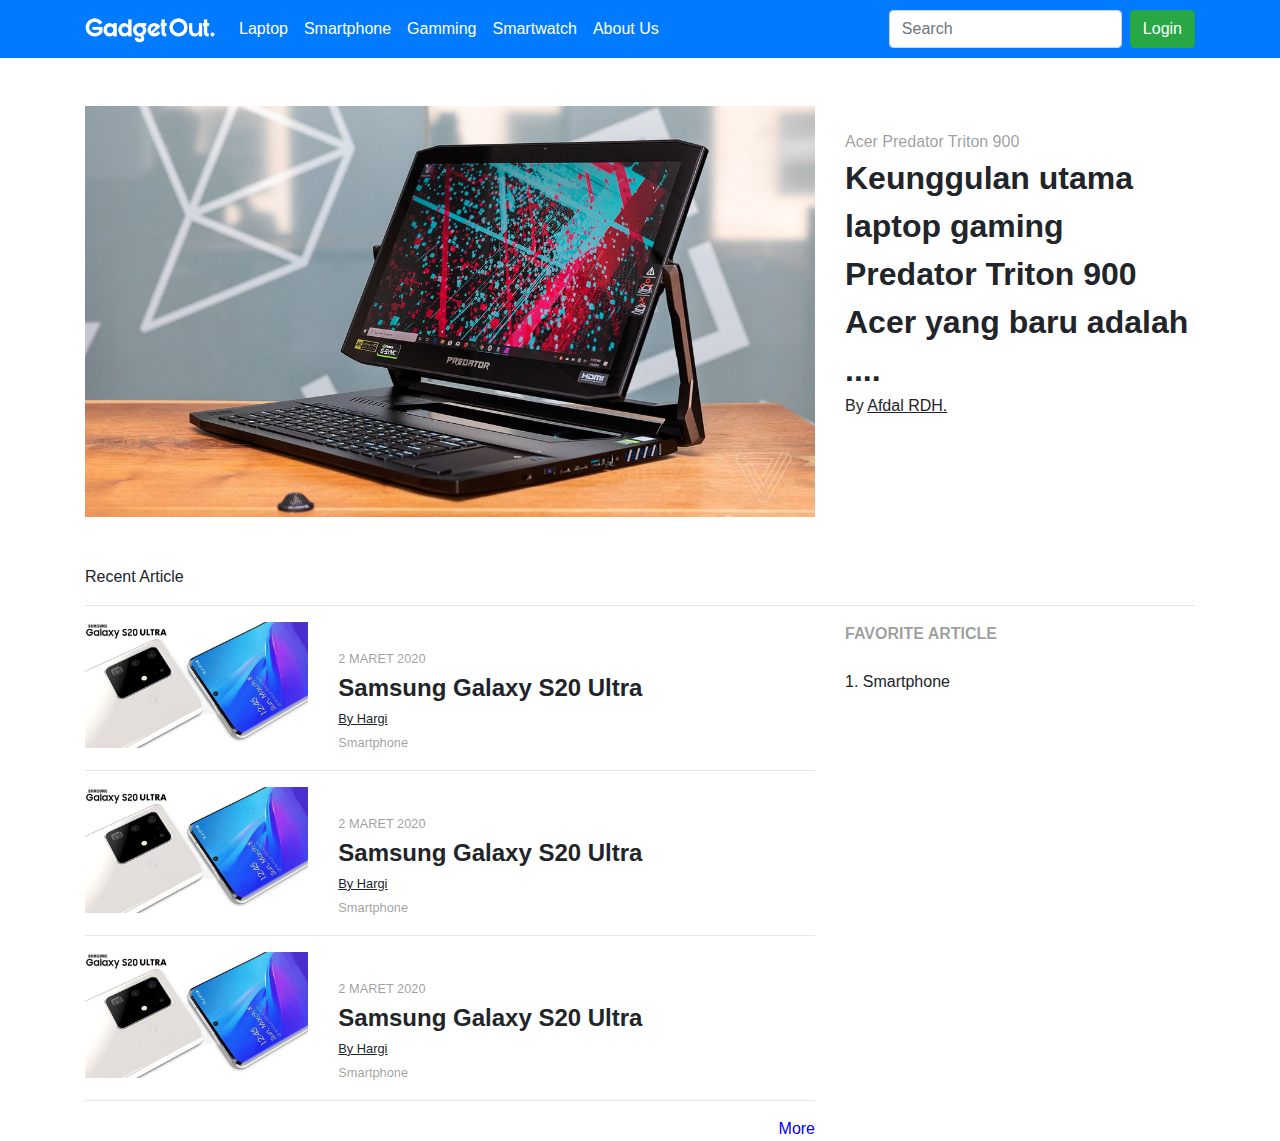
==== index.html @ 266363a4 "add home" ====
<!DOCTYPE html>
<html lang="en">

<head>
    <meta charset="UTF-8">
    <meta name="viewport" content="width=device-width, initial-scale=1.0">
    <title>GadgetOut</title>
    <link rel="stylesheet" href="css/bootstrap.min.css">
    <link rel="stylesheet" href="css/style.css">
</head>

<body>
    <nav class="navbar navbar-expand-lg navbar-dark bg-primary">
        <div class="container">
            <a class="navbar-brand" href="#"><img src="img/logo2.png" style="width: 130px;"></a>
            <button class="navbar-toggler" type="button" data-toggle="collapse" data-target="#navbarSupportedContent"
                aria-controls="navbarSupportedContent" aria-expanded="false" aria-label="Toggle navigation">
                <span class="navbar-toggler-icon"></span>
            </button>

            <div class="collapse navbar-collapse" id="navbarSupportedContent">
                <ul class="navbar-nav mr-auto">
                    <li class="nav-item active">
                        <a class="nav-link" href="#">Laptop</a>
                    </li>
                    <li class="nav-item active">
                        <a class="nav-link" href="#">Smartphone</a>
                    </li>
                    <li class="nav-item active">
                        <a class="nav-link" href="#">Gamming</a>
                    </li>
                    <li class="nav-item active">
                        <a class="nav-link" href="#">Smartwatch</a>
                    </li>
                    <li class="nav-item active">
                        <a class="nav-link" href="#">About Us</a>
                    </li>
                </ul>
                <form class="form-inline my-2 my-lg-0">
                    <input class="form-control mr-sm-2" type="search" placeholder="Search" aria-label="Search">
                    <button class="btn btn-success my-2 my-sm-0" type="submit">Login</button>
                </form>
            </div>
        </div>
    </nav>
    <div class="container">
        <br>
        <br>

        <div class="row">
            <div class="col-md-8">
                <img class="img-responsive" width="100%" src="img/artikel-1.jpg">
            </div>
            <div class="col-md-4">
                <br>
                <span class="main-article-category">Acer Predator Triton 900</span>
                <br>
                <span class="main-article-title">Keunggulan utama laptop gaming Predator Triton 900 Acer yang baru adalah ....
                </span>
                <br>
                <span>By <span class="author-name">Afdal RDH.</span></span>
            </div>
        </div>
        <br><br>
        <span class="recent-articles">Recent Article</span>
        <hr>

        <div class="row">
            <div class="col-md-8">
                
                <div class="row">
                    <div class="col-md-4">
                        <img src="img/artikel-2.jpg" width="100%" class="img-responsive">
                    </div>
                    <div class="col-md-8">
                        <br>
                        <span class="sub-article-date">2 MARET 2020</span>
                        <br>
                        <span class="sub-article-title">Samsung Galaxy S20 Ultra</span>
                        <br>
                        <span class="sub-article-author">By <span class="author-name">Hargi</span></span>
                        <br>
                        <span class="sub-article-category">Smartphone</span>
                    </div>
                </div>
                <hr>

                <div class="row">
                    <div class="col-md-4">
                        <img src="img/artikel-2.jpg" width="100%" class="img-responsive">
                    </div>
                    <div class="col-md-8">
                        <br>
                        <span class="sub-article-date">2 MARET 2020</span>
                        <br>
                        <span class="sub-article-title">Samsung Galaxy S20 Ultra</span>
                        <br>
                        <span class="sub-article-author">By <span class="author-name">Hargi</span></span>
                        <br>
                        <span class="sub-article-category">Smartphone</span>
                    </div>
                </div>
                <hr>

                <div class="row">
                    <div class="col-md-4">
                        <img src="img/artikel-2.jpg" width="100%" class="img-responsive">
                    </div>
                    <div class="col-md-8">
                        <br>
                        <span class="sub-article-date">2 MARET 2020</span>
                        <br>
                        <span class="sub-article-title">Samsung Galaxy S20 Ultra</span>
                        <br>
                        <span class="sub-article-author">By <span class="author-name">Hargi</span></span>
                        <br>
                        <span class="sub-article-category">Smartphone</span>
                    </div>
                </div>
                <hr>

                <div class="text-right"><span class="demo-link">More</span></div>

            </div>
            
            <div class="col-md-4">
                <span class="favorite">FAVORITE ARTICLE</span>
                <br><br>
                <span>1. Smartphone</span>
            </div>
        </div>
    </div>
    





    <script src="js/bootstrap.bundle.min.js"></script>
    <script src="js/bootstrap.min.js"></script>
</body>

</html>
---- css/style.css ----
.main-article-title{
    font-size: 2em;
    font-weight: bold;
}

.main-article-category,.author-name:hover,.sub-article-author:hover{
    color: rgba(0,0,0,0.4);
}

.main-article-category:hover,.main-article-title:hover,.author-name,.sub-article-title:hover,.sub-article-category:hover,.demo-link:hover{
    text-decoration: underline;
}

.recent-article{
    font-size: 1.7em;
    font-weight: bold;
}

.sub-article-title{
    font-size: 1.5em;
    font-weight: bold;
}

.sub-article-category,.sub-article-date{
    color: rgba(0,0,0,0.4);
    font-size: 0.8em;
}

.sub-article-author{
    text-decoration: underline;
    font-size: 0.8em;
}

.demo-link{
    color: blue;
}

.favorite{
    font-weight: bold;
    color: rgba(0,0,0,0.4);
}
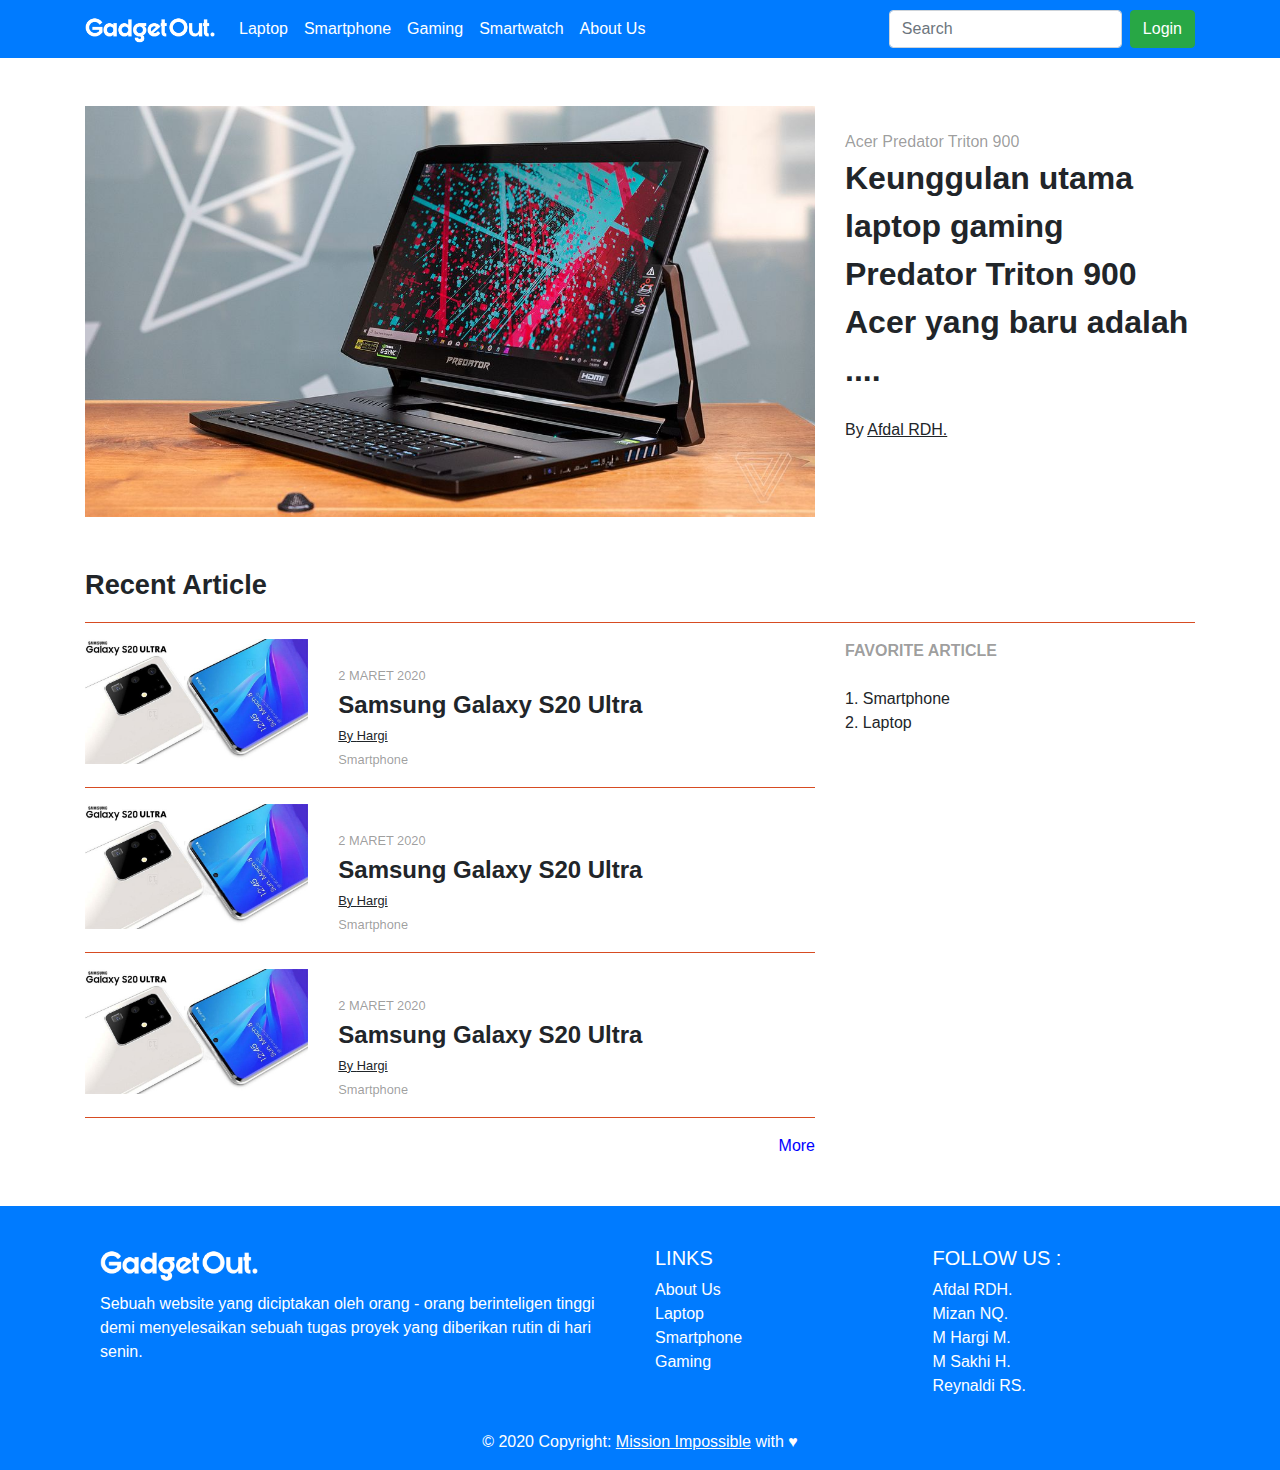
==== commit 86adc535: "add footer" ====
--- a/index.html
+++ b/index.html
@@ -10,6 +10,7 @@
 </head>
 
 <body>
+    <!-- HEADERR -->
     <nav class="navbar navbar-expand-lg navbar-dark bg-primary">
         <div class="container">
             <a class="navbar-brand" href="#"><img src="img/logo2.png" style="width: 130px;"></a>
@@ -27,7 +28,7 @@
                         <a class="nav-link" href="#">Smartphone</a>
                     </li>
                     <li class="nav-item active">
-                        <a class="nav-link" href="#">Gamming</a>
+                        <a class="nav-link" href="#">Gaming</a>
                     </li>
                     <li class="nav-item active">
                         <a class="nav-link" href="#">Smartwatch</a>
@@ -43,7 +44,13 @@
             </div>
         </div>
     </nav>
+
+    <!-- END HEADERR -->
+
     <div class="container">
+
+        <!-- CONTENT -->
+
         <br>
         <br>
 
@@ -55,9 +62,10 @@
                 <br>
                 <span class="main-article-category">Acer Predator Triton 900</span>
                 <br>
-                <span class="main-article-title">Keunggulan utama laptop gaming Predator Triton 900 Acer yang baru adalah ....
+                <span class="main-article-title">Keunggulan utama laptop gaming Predator Triton 900 Acer yang baru
+                    adalah ....
                 </span>
-                <br>
+                <br><br>
                 <span>By <span class="author-name">Afdal RDH.</span></span>
             </div>
         </div>
@@ -65,9 +73,9 @@
         <span class="recent-articles">Recent Article</span>
         <hr>
 
-        <div class="row">
+        <div class="row pb-5">
             <div class="col-md-8">
-                
+
                 <div class="row">
                     <div class="col-md-4">
                         <img src="img/artikel-2.jpg" width="100%" class="img-responsive">
@@ -123,14 +131,78 @@
 
             </div>
             
+            <!-- KANAN -->
             <div class="col-md-4">
                 <span class="favorite">FAVORITE ARTICLE</span>
                 <br><br>
-                <span>1. Smartphone</span>
-            </div>
+                <span>1. Smartphone</span><br>
+                <span>2. Laptop</span>
+            </div>
+
         </div>
     </div>
-    
+
+    <!-- END CONTENT -->
+
+    <!-- FOOTER -->
+
+    <footer class="page-footer bg-primary pt-4  text-white">
+        <div class="container">
+            <div class="container-fluid text-center text-md-left">
+                <div class="row pt-3">
+                    <div class="col-md-6 mt-md-0 mt-3">
+                        <h5 class=""><img src="img/logo2.png" width="30%"></h5>
+                        <p>Sebuah website yang diciptakan oleh orang - orang berinteligen tinggi demi menyelesaikan sebuah tugas proyek yang diberikan rutin di hari senin.</p>
+                    </div>
+                    <hr class="clearfix w-100 d-md-none pb-3">
+                    <div class="col-md-3 mb-md-0 mb-3">
+                        <h5 class="text-uppercase">Links</h5>
+                        <ul class="list-unstyled">
+                            <li>
+                                <a href="#!">About Us</a>
+                            </li>
+                            <li>
+                                <a href="#!">Laptop</a>
+                            </li>
+                            <li>
+                                <a href="#!">Smartphone</a>
+                            </li>
+                            <li>
+                                <a href="#!">Gaming</a>
+                            </li>
+                        </ul>
+                    </div>
+                    <div class="col-md-3 mb-md-0 mb-3">
+                        <h5 class="text-uppercase">Follow Us :</h5>
+                        <ul class="list-unstyled">
+                            <li>
+                                <a href="#!">Afdal RDH.</a>
+                            </li>
+                            <li>
+                                <a href="#!">Mizan NQ.</a>
+                            </li>
+                            <li>
+                                <a href="#!">M Hargi M.</a>
+                            </li>
+                            <li>
+                                <a href="#!">M Sakhi H.</a>
+                            </li>
+                            <li>
+                                <a href="#!">Reynaldi RS.</a>
+                            </li>
+                        </ul>
+                    </div>
+                </div>
+            </div>
+            <div class="footer-copyright text-center py-3 text-white">© 2020 Copyright: 
+                <a style="color:white; text-decoration: underline;" href="https://github.com/Mission-Impossible-Kel-3">Mission Impossible</a> with ♥
+            </div>
+            <!-- Copyright -->
+
+    </footer>
+    </div>
+
+
 
 
 
--- a/css/style.css
+++ b/css/style.css
@@ -11,7 +11,11 @@
     text-decoration: underline;
 }
 
-.recent-article{
+hr{
+    background-color: #F05526;
+}
+
+.recent-articles{
     font-size: 1.7em;
     font-weight: bold;
 }
@@ -38,4 +42,8 @@
 .favorite{
     font-weight: bold;
     color: rgba(0,0,0,0.4);
+}
+
+.page-footer a{
+    color: white;
 }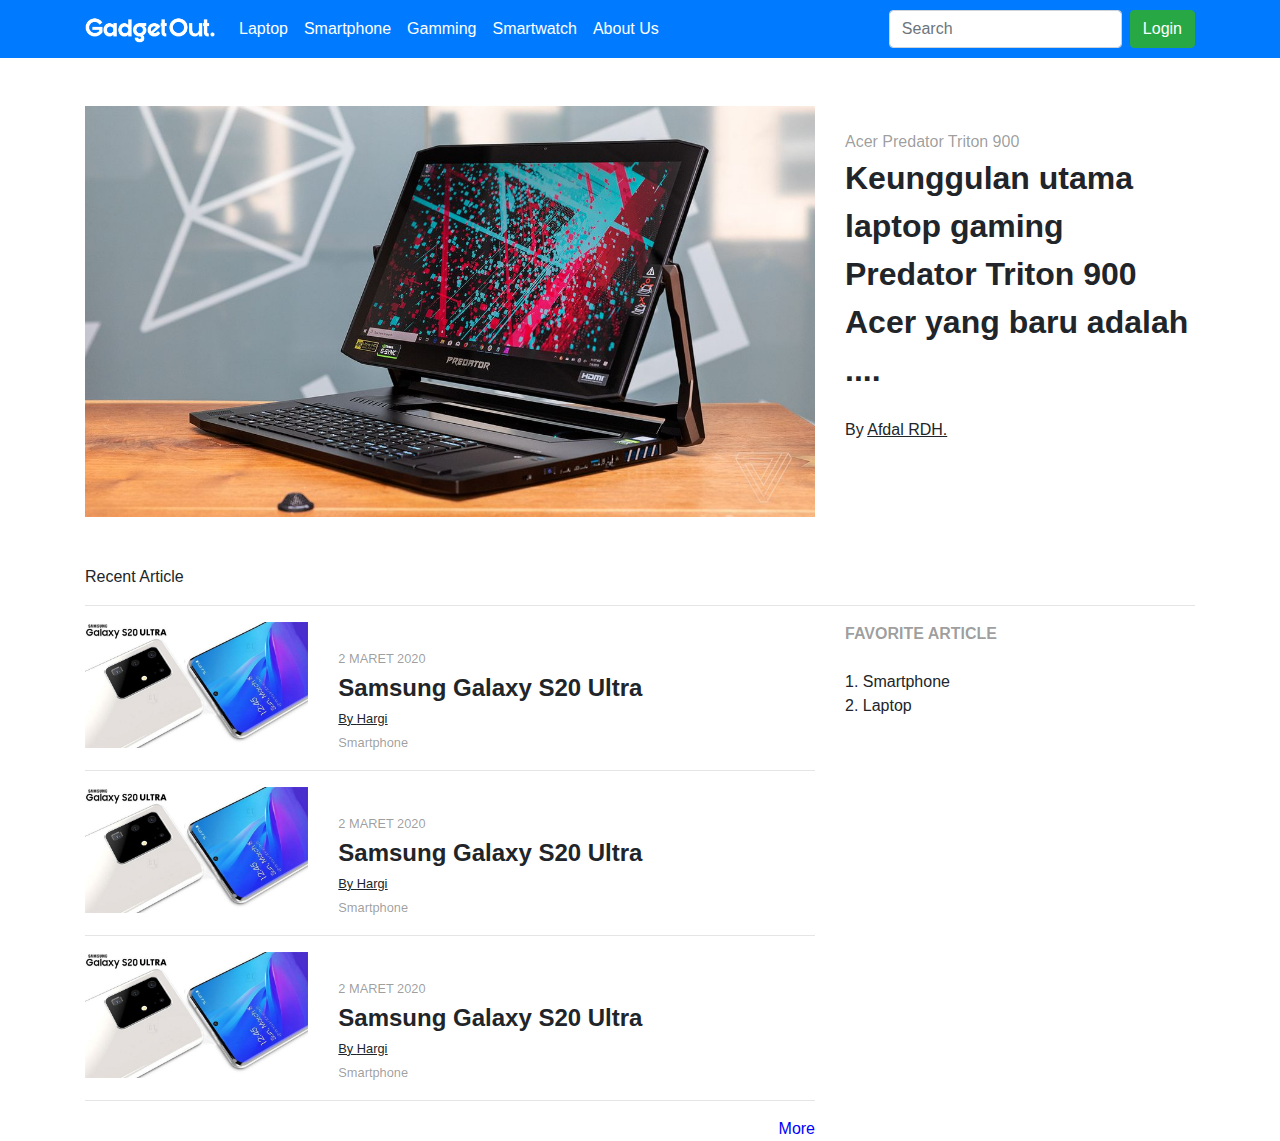
==== commit 6643810f: "Merge branch 'master' into register" ====
--- a/index.html
+++ b/index.html
@@ -10,7 +10,6 @@
 </head>
 
 <body>
-    <!-- HEADERR -->
     <nav class="navbar navbar-expand-lg navbar-dark bg-primary">
         <div class="container">
             <a class="navbar-brand" href="#"><img src="img/logo2.png" style="width: 130px;"></a>
@@ -28,7 +27,7 @@
                         <a class="nav-link" href="#">Smartphone</a>
                     </li>
                     <li class="nav-item active">
-                        <a class="nav-link" href="#">Gaming</a>
+                        <a class="nav-link" href="#">Gamming</a>
                     </li>
                     <li class="nav-item active">
                         <a class="nav-link" href="#">Smartwatch</a>
@@ -44,13 +43,7 @@
             </div>
         </div>
     </nav>
-
-    <!-- END HEADERR -->
-
     <div class="container">
-
-        <!-- CONTENT -->
-
         <br>
         <br>
 
@@ -62,8 +55,7 @@
                 <br>
                 <span class="main-article-category">Acer Predator Triton 900</span>
                 <br>
-                <span class="main-article-title">Keunggulan utama laptop gaming Predator Triton 900 Acer yang baru
-                    adalah ....
+                <span class="main-article-title">Keunggulan utama laptop gaming Predator Triton 900 Acer yang baru adalah ....
                 </span>
                 <br><br>
                 <span>By <span class="author-name">Afdal RDH.</span></span>
@@ -73,9 +65,9 @@
         <span class="recent-articles">Recent Article</span>
         <hr>
 
-        <div class="row pb-5">
+        <div class="row">
             <div class="col-md-8">
-
+                
                 <div class="row">
                     <div class="col-md-4">
                         <img src="img/artikel-2.jpg" width="100%" class="img-responsive">
@@ -131,78 +123,15 @@
 
             </div>
             
-            <!-- KANAN -->
             <div class="col-md-4">
                 <span class="favorite">FAVORITE ARTICLE</span>
                 <br><br>
                 <span>1. Smartphone</span><br>
                 <span>2. Laptop</span>
             </div>
-
         </div>
     </div>
-
-    <!-- END CONTENT -->
-
-    <!-- FOOTER -->
-
-    <footer class="page-footer bg-primary pt-4  text-white">
-        <div class="container">
-            <div class="container-fluid text-center text-md-left">
-                <div class="row pt-3">
-                    <div class="col-md-6 mt-md-0 mt-3">
-                        <h5 class=""><img src="img/logo2.png" width="30%"></h5>
-                        <p>Sebuah website yang diciptakan oleh orang - orang berinteligen tinggi demi menyelesaikan sebuah tugas proyek yang diberikan rutin di hari senin.</p>
-                    </div>
-                    <hr class="clearfix w-100 d-md-none pb-3">
-                    <div class="col-md-3 mb-md-0 mb-3">
-                        <h5 class="text-uppercase">Links</h5>
-                        <ul class="list-unstyled">
-                            <li>
-                                <a href="#!">About Us</a>
-                            </li>
-                            <li>
-                                <a href="#!">Laptop</a>
-                            </li>
-                            <li>
-                                <a href="#!">Smartphone</a>
-                            </li>
-                            <li>
-                                <a href="#!">Gaming</a>
-                            </li>
-                        </ul>
-                    </div>
-                    <div class="col-md-3 mb-md-0 mb-3">
-                        <h5 class="text-uppercase">Follow Us :</h5>
-                        <ul class="list-unstyled">
-                            <li>
-                                <a href="#!">Afdal RDH.</a>
-                            </li>
-                            <li>
-                                <a href="#!">Mizan NQ.</a>
-                            </li>
-                            <li>
-                                <a href="#!">M Hargi M.</a>
-                            </li>
-                            <li>
-                                <a href="#!">M Sakhi H.</a>
-                            </li>
-                            <li>
-                                <a href="#!">Reynaldi RS.</a>
-                            </li>
-                        </ul>
-                    </div>
-                </div>
-            </div>
-            <div class="footer-copyright text-center py-3 text-white">© 2020 Copyright: 
-                <a style="color:white; text-decoration: underline;" href="https://github.com/Mission-Impossible-Kel-3">Mission Impossible</a> with ♥
-            </div>
-            <!-- Copyright -->
-
-    </footer>
-    </div>
-
-
+    
 
 
 
--- a/css/style.css
+++ b/css/style.css
@@ -11,11 +11,7 @@
     text-decoration: underline;
 }
 
-hr{
-    background-color: #F05526;
-}
-
-.recent-articles{
+.recent-article{
     font-size: 1.7em;
     font-weight: bold;
 }
@@ -42,8 +38,4 @@
 .favorite{
     font-weight: bold;
     color: rgba(0,0,0,0.4);
-}
-
-.page-footer a{
-    color: white;
 }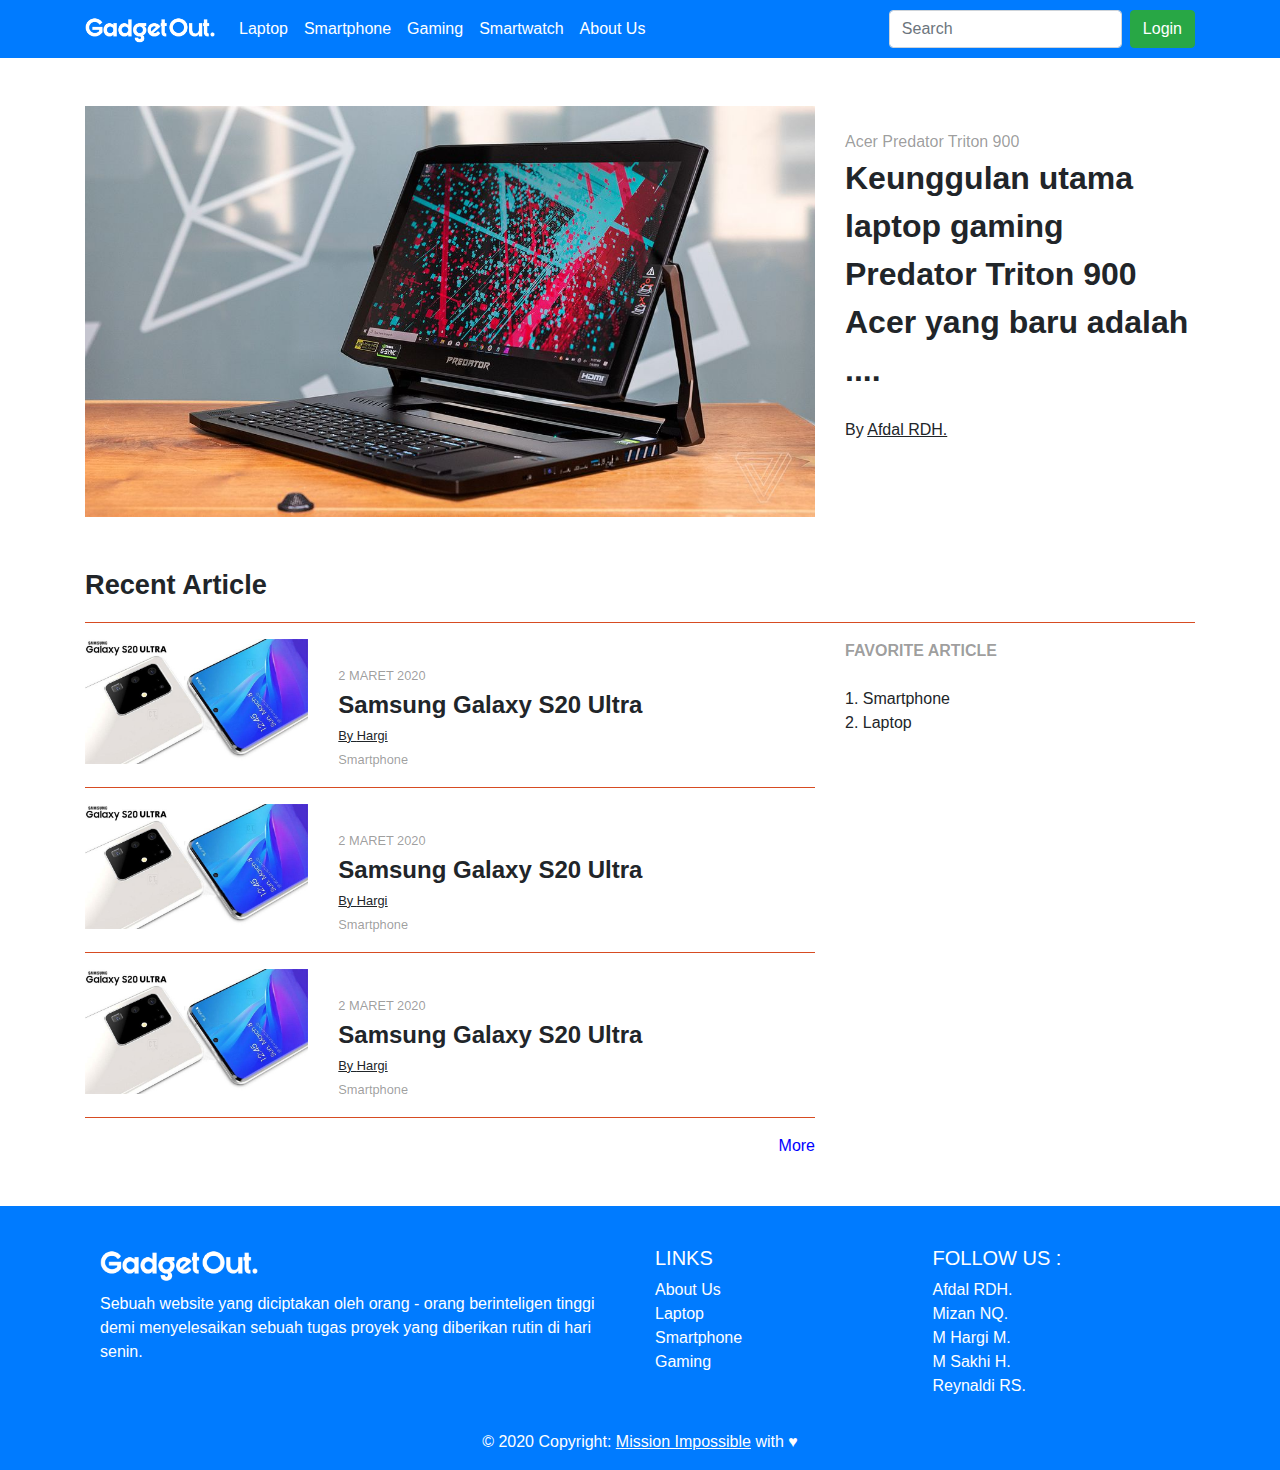
==== commit 202bf070: "Merge pull request #6 from Mission-Impossible-Kel-3/afdal" ====
--- a/index.html
+++ b/index.html
@@ -10,6 +10,7 @@
 </head>
 
 <body>
+    <!-- HEADERR -->
     <nav class="navbar navbar-expand-lg navbar-dark bg-primary">
         <div class="container">
             <a class="navbar-brand" href="#"><img src="img/logo2.png" style="width: 130px;"></a>
@@ -27,7 +28,7 @@
                         <a class="nav-link" href="#">Smartphone</a>
                     </li>
                     <li class="nav-item active">
-                        <a class="nav-link" href="#">Gamming</a>
+                        <a class="nav-link" href="#">Gaming</a>
                     </li>
                     <li class="nav-item active">
                         <a class="nav-link" href="#">Smartwatch</a>
@@ -43,7 +44,13 @@
             </div>
         </div>
     </nav>
+
+    <!-- END HEADERR -->
+
     <div class="container">
+
+        <!-- CONTENT -->
+
         <br>
         <br>
 
@@ -55,7 +62,8 @@
                 <br>
                 <span class="main-article-category">Acer Predator Triton 900</span>
                 <br>
-                <span class="main-article-title">Keunggulan utama laptop gaming Predator Triton 900 Acer yang baru adalah ....
+                <span class="main-article-title">Keunggulan utama laptop gaming Predator Triton 900 Acer yang baru
+                    adalah ....
                 </span>
                 <br><br>
                 <span>By <span class="author-name">Afdal RDH.</span></span>
@@ -65,9 +73,9 @@
         <span class="recent-articles">Recent Article</span>
         <hr>
 
-        <div class="row">
+        <div class="row pb-5">
             <div class="col-md-8">
-                
+
                 <div class="row">
                     <div class="col-md-4">
                         <img src="img/artikel-2.jpg" width="100%" class="img-responsive">
@@ -123,15 +131,78 @@
 
             </div>
             
+            <!-- KANAN -->
             <div class="col-md-4">
                 <span class="favorite">FAVORITE ARTICLE</span>
                 <br><br>
                 <span>1. Smartphone</span><br>
                 <span>2. Laptop</span>
             </div>
+
         </div>
     </div>
-    
+
+    <!-- END CONTENT -->
+
+    <!-- FOOTER -->
+
+    <footer class="page-footer bg-primary pt-4  text-white">
+        <div class="container">
+            <div class="container-fluid text-center text-md-left">
+                <div class="row pt-3">
+                    <div class="col-md-6 mt-md-0 mt-3">
+                        <h5 class=""><img src="img/logo2.png" width="30%"></h5>
+                        <p>Sebuah website yang diciptakan oleh orang - orang berinteligen tinggi demi menyelesaikan sebuah tugas proyek yang diberikan rutin di hari senin.</p>
+                    </div>
+                    <hr class="clearfix w-100 d-md-none pb-3">
+                    <div class="col-md-3 mb-md-0 mb-3">
+                        <h5 class="text-uppercase">Links</h5>
+                        <ul class="list-unstyled">
+                            <li>
+                                <a href="#!">About Us</a>
+                            </li>
+                            <li>
+                                <a href="#!">Laptop</a>
+                            </li>
+                            <li>
+                                <a href="#!">Smartphone</a>
+                            </li>
+                            <li>
+                                <a href="#!">Gaming</a>
+                            </li>
+                        </ul>
+                    </div>
+                    <div class="col-md-3 mb-md-0 mb-3">
+                        <h5 class="text-uppercase">Follow Us :</h5>
+                        <ul class="list-unstyled">
+                            <li>
+                                <a href="#!">Afdal RDH.</a>
+                            </li>
+                            <li>
+                                <a href="#!">Mizan NQ.</a>
+                            </li>
+                            <li>
+                                <a href="#!">M Hargi M.</a>
+                            </li>
+                            <li>
+                                <a href="#!">M Sakhi H.</a>
+                            </li>
+                            <li>
+                                <a href="#!">Reynaldi RS.</a>
+                            </li>
+                        </ul>
+                    </div>
+                </div>
+            </div>
+            <div class="footer-copyright text-center py-3 text-white">© 2020 Copyright: 
+                <a style="color:white; text-decoration: underline;" href="https://github.com/Mission-Impossible-Kel-3">Mission Impossible</a> with ♥
+            </div>
+            <!-- Copyright -->
+
+    </footer>
+    </div>
+
+
 
 
 
--- a/css/style.css
+++ b/css/style.css
@@ -11,7 +11,11 @@
     text-decoration: underline;
 }
 
-.recent-article{
+hr{
+    background-color: #F05526;
+}
+
+.recent-articles{
     font-size: 1.7em;
     font-weight: bold;
 }
@@ -38,4 +42,8 @@
 .favorite{
     font-weight: bold;
     color: rgba(0,0,0,0.4);
+}
+
+.page-footer a{
+    color: white;
 }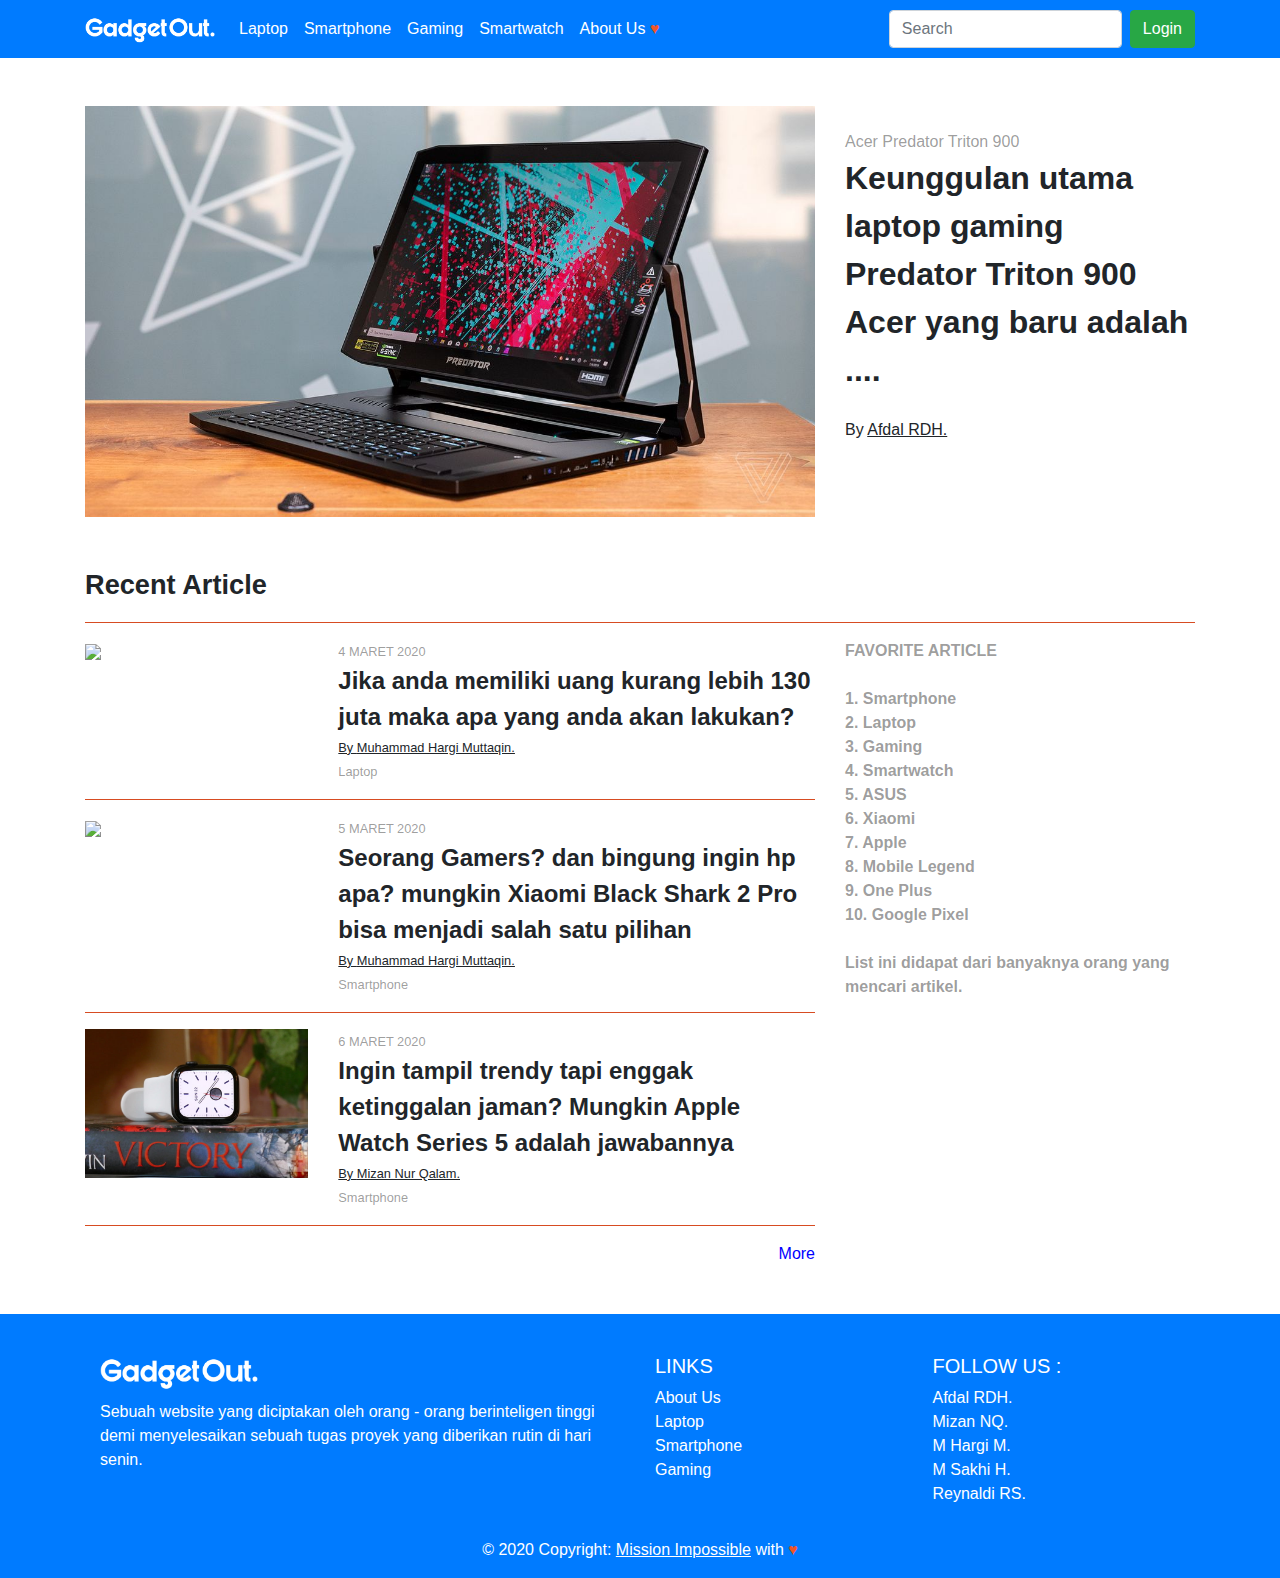
==== commit 996ee69f: "fix artikel1" ====
--- a/index.html
+++ b/index.html
@@ -7,13 +7,14 @@
     <title>GadgetOut</title>
     <link rel="stylesheet" href="css/bootstrap.min.css">
     <link rel="stylesheet" href="css/style.css">
+    <link rel="icon" type="img/png" href="img/icon.png" style="width: 100%;" />
 </head>
 
 <body>
     <!-- HEADERR -->
     <nav class="navbar navbar-expand-lg navbar-dark bg-primary">
         <div class="container">
-            <a class="navbar-brand" href="#"><img src="img/logo2.png" style="width: 130px;"></a>
+            <a class="navbar-brand" href="index.html"><img src="img/logo2.png" style="width: 130px;"></a>
             <button class="navbar-toggler" type="button" data-toggle="collapse" data-target="#navbarSupportedContent"
                 aria-controls="navbarSupportedContent" aria-expanded="false" aria-label="Toggle navigation">
                 <span class="navbar-toggler-icon"></span>
@@ -22,25 +23,27 @@
             <div class="collapse navbar-collapse" id="navbarSupportedContent">
                 <ul class="navbar-nav mr-auto">
                     <li class="nav-item active">
-                        <a class="nav-link" href="#">Laptop</a>
-                    </li>
-                    <li class="nav-item active">
-                        <a class="nav-link" href="#">Smartphone</a>
-                    </li>
-                    <li class="nav-item active">
-                        <a class="nav-link" href="#">Gaming</a>
-                    </li>
-                    <li class="nav-item active">
-                        <a class="nav-link" href="#">Smartwatch</a>
-                    </li>
-                    <li class="nav-item active">
-                        <a class="nav-link" href="#">About Us</a>
+                        <a class="nav-link" href="Artikel2.html">Laptop</a>
+                    </li>
+                    <li class="nav-item active">
+                        <a class="nav-link" href="Artikel3.html">Smartphone</a>
+                    </li>
+                    <li class="nav-item active">
+                        <a class="nav-link" href="Artikel5.html">Gaming</a>
+                    </li>
+                    <li class="nav-item active">
+                        <a class="nav-link" href="Artikel4.html">Smartwatch</a>
+                    </li>
+                    <li class="nav-item active">
+                        <a class="nav-link" href="About Us.html">About Us <b style="color: #F05526;">♥</b></a>
                     </li>
                 </ul>
-                <form class="form-inline my-2 my-lg-0">
+                <div class="form-inline my-2 my-lg-0">
                     <input class="form-control mr-sm-2" type="search" placeholder="Search" aria-label="Search">
-                    <button class="btn btn-success my-2 my-sm-0" type="submit">Login</button>
-                </form>
+                    <a href="login.html">
+                        <button class="btn btn-success my-2 my-sm-0" >Login</button>
+                    </a>
+                </div>
             </div>
         </div>
     </nav>
@@ -62,8 +65,8 @@
                 <br>
                 <span class="main-article-category">Acer Predator Triton 900</span>
                 <br>
-                <span class="main-article-title">Keunggulan utama laptop gaming Predator Triton 900 Acer yang baru
-                    adalah ....
+                <span class="main-article-title"><a href="artikel1.html" style="color: #212529;">Keunggulan utama laptop gaming Predator Triton 900 Acer yang baru
+                    adalah ....</a>
                 </span>
                 <br><br>
                 <span>By <span class="author-name">Afdal RDH.</span></span>
@@ -78,32 +81,30 @@
 
                 <div class="row">
                     <div class="col-md-4">
-                        <img src="img/artikel-2.jpg" width="100%" class="img-responsive">
+                        <img src="img/2a.jpg" width="100%" class="img-responsive">
                     </div>
                     <div class="col-md-8">
-                        <br>
-                        <span class="sub-article-date">2 MARET 2020</span>
-                        <br>
-                        <span class="sub-article-title">Samsung Galaxy S20 Ultra</span>
-                        <br>
-                        <span class="sub-article-author">By <span class="author-name">Hargi</span></span>
-                        <br>
-                        <span class="sub-article-category">Smartphone</span>
+                        <span class="sub-article-date">4 MARET 2020</span>
+                        <br>
+                        <span class="sub-article-title"> <a href="Artikel2.html" style="color: #212529;">Jika anda memiliki uang kurang lebih 130 juta maka apa yang anda akan lakukan?</a> </span>
+                        <br>
+                        <span class="sub-article-author">By <span class="author-name">Muhammad Hargi Muttaqin.</span></span>
+                        <br>
+                        <span class="sub-article-category">Laptop</span>
                     </div>
                 </div>
                 <hr>
 
                 <div class="row">
                     <div class="col-md-4">
-                        <img src="img/artikel-2.jpg" width="100%" class="img-responsive">
+                        <img src="img/3a.jpg" width="100%" class="img-responsive">
                     </div>
                     <div class="col-md-8">
-                        <br>
-                        <span class="sub-article-date">2 MARET 2020</span>
-                        <br>
-                        <span class="sub-article-title">Samsung Galaxy S20 Ultra</span>
-                        <br>
-                        <span class="sub-article-author">By <span class="author-name">Hargi</span></span>
+                        <span class="sub-article-date">5 MARET 2020</span>
+                        <br>
+                        <span class="sub-article-title"> <a href="Artikel3.html" style="color: #212529;">Seorang Gamers? dan bingung ingin hp apa? mungkin Xiaomi Black Shark 2 Pro bisa menjadi salah satu pilihan </a></span>
+                        <br>
+                        <span class="sub-article-author">By <span class="author-name">Muhammad Hargi Muttaqin.</span></span>
                         <br>
                         <span class="sub-article-category">Smartphone</span>
                     </div>
@@ -112,15 +113,14 @@
 
                 <div class="row">
                     <div class="col-md-4">
-                        <img src="img/artikel-2.jpg" width="100%" class="img-responsive">
+                        <img src="img/artikel4.jpg" width="100%" class="img-responsive">
                     </div>
                     <div class="col-md-8">
-                        <br>
-                        <span class="sub-article-date">2 MARET 2020</span>
-                        <br>
-                        <span class="sub-article-title">Samsung Galaxy S20 Ultra</span>
-                        <br>
-                        <span class="sub-article-author">By <span class="author-name">Hargi</span></span>
+                        <span class="sub-article-date">6 MARET 2020</span>
+                        <br>
+                        <span class="sub-article-title"><a href="Artikel4.html" style="color: #212529;">Ingin tampil trendy tapi enggak ketinggalan jaman? Mungkin Apple Watch Series 5 adalah jawabannya</a></span>
+                        <br>
+                        <span class="sub-article-author">By <span class="author-name">Mizan Nur Qalam.</span></span>
                         <br>
                         <span class="sub-article-category">Smartphone</span>
                     </div>
@@ -133,10 +133,20 @@
             
             <!-- KANAN -->
             <div class="col-md-4">
-                <span class="favorite">FAVORITE ARTICLE</span>
+                <span class="favorite">FAVORITE ARTICLE
                 <br><br>
-                <span>1. Smartphone</span><br>
-                <span>2. Laptop</span>
+                1. Smartphone<br>
+                2. Laptop<br>
+                3. Gaming<br>
+                4. Smartwatch<br>
+                5. ASUS<br>
+                6. Xiaomi<br>
+                7. Apple<br>
+                8. Mobile Legend<br>
+                9. One Plus<br>
+                10. Google Pixel<br>
+                <br>
+                List ini didapat dari banyaknya orang yang mencari artikel. </span>
             </div>
 
         </div>
@@ -159,16 +169,16 @@
                         <h5 class="text-uppercase">Links</h5>
                         <ul class="list-unstyled">
                             <li>
-                                <a href="#!">About Us</a>
-                            </li>
-                            <li>
-                                <a href="#!">Laptop</a>
-                            </li>
-                            <li>
-                                <a href="#!">Smartphone</a>
-                            </li>
-                            <li>
-                                <a href="#!">Gaming</a>
+                                <a href="About Us.html">About Us</a>
+                            </li>
+                            <li>
+                                <a href="Artikel1.html">Laptop</a>
+                            </li>
+                            <li>
+                                <a href="Artikel3.html">Smartphone</a>
+                            </li>
+                            <li>
+                                <a href="Artikel5.html">Gaming</a>
                             </li>
                         </ul>
                     </div>
@@ -176,7 +186,7 @@
                         <h5 class="text-uppercase">Follow Us :</h5>
                         <ul class="list-unstyled">
                             <li>
-                                <a href="#!">Afdal RDH.</a>
+                                <a href="html://www.instagram.com/afdalrdh">Afdal RDH.</a>
                             </li>
                             <li>
                                 <a href="#!">Mizan NQ.</a>
@@ -195,19 +205,14 @@
                 </div>
             </div>
             <div class="footer-copyright text-center py-3 text-white">© 2020 Copyright: 
-                <a style="color:white; text-decoration: underline;" href="https://github.com/Mission-Impossible-Kel-3">Mission Impossible</a> with ♥
+                <a style="color:white; text-decoration: underline;" href="https://github.com/Mission-Impossible-Kel-3">Mission Impossible</a> with <b style="color: #F05526;">♥</b>
             </div>
             <!-- Copyright -->
-
     </footer>
+
+    <!-- FOOTER -->
+
     </div>
-
-
-
-
-
-
-
     <script src="js/bootstrap.bundle.min.js"></script>
     <script src="js/bootstrap.min.js"></script>
 </body>
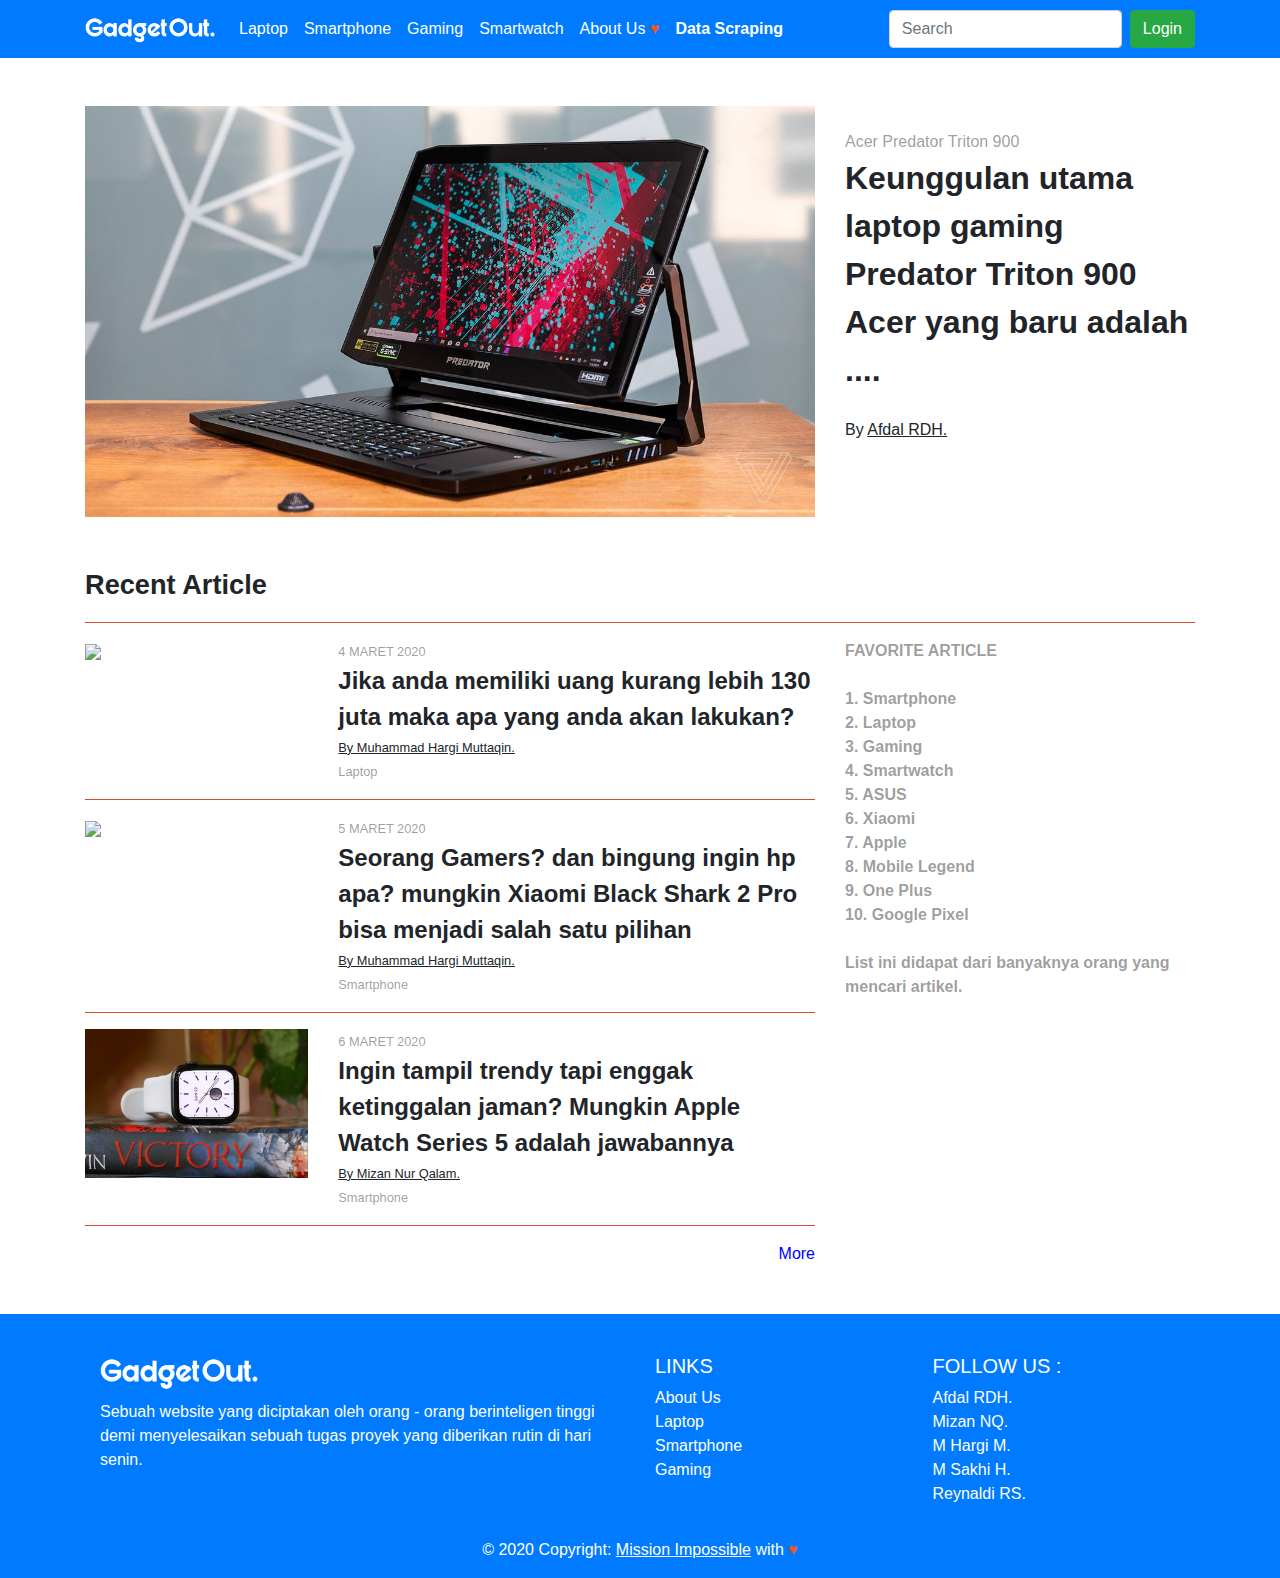
==== commit 7f044149: "add scraping" ====
--- a/index.html
+++ b/index.html
@@ -36,6 +36,9 @@
                     </li>
                     <li class="nav-item active">
                         <a class="nav-link" href="About Us.html">About Us <b style="color: #F05526;">♥</b></a>
+                    </li>
+                    <li class="nav-item active">
+                        <a class="nav-link" href="Scraping.html"><b>Data Scraping</b></a>
                     </li>
                 </ul>
                 <div class="form-inline my-2 my-lg-0">
